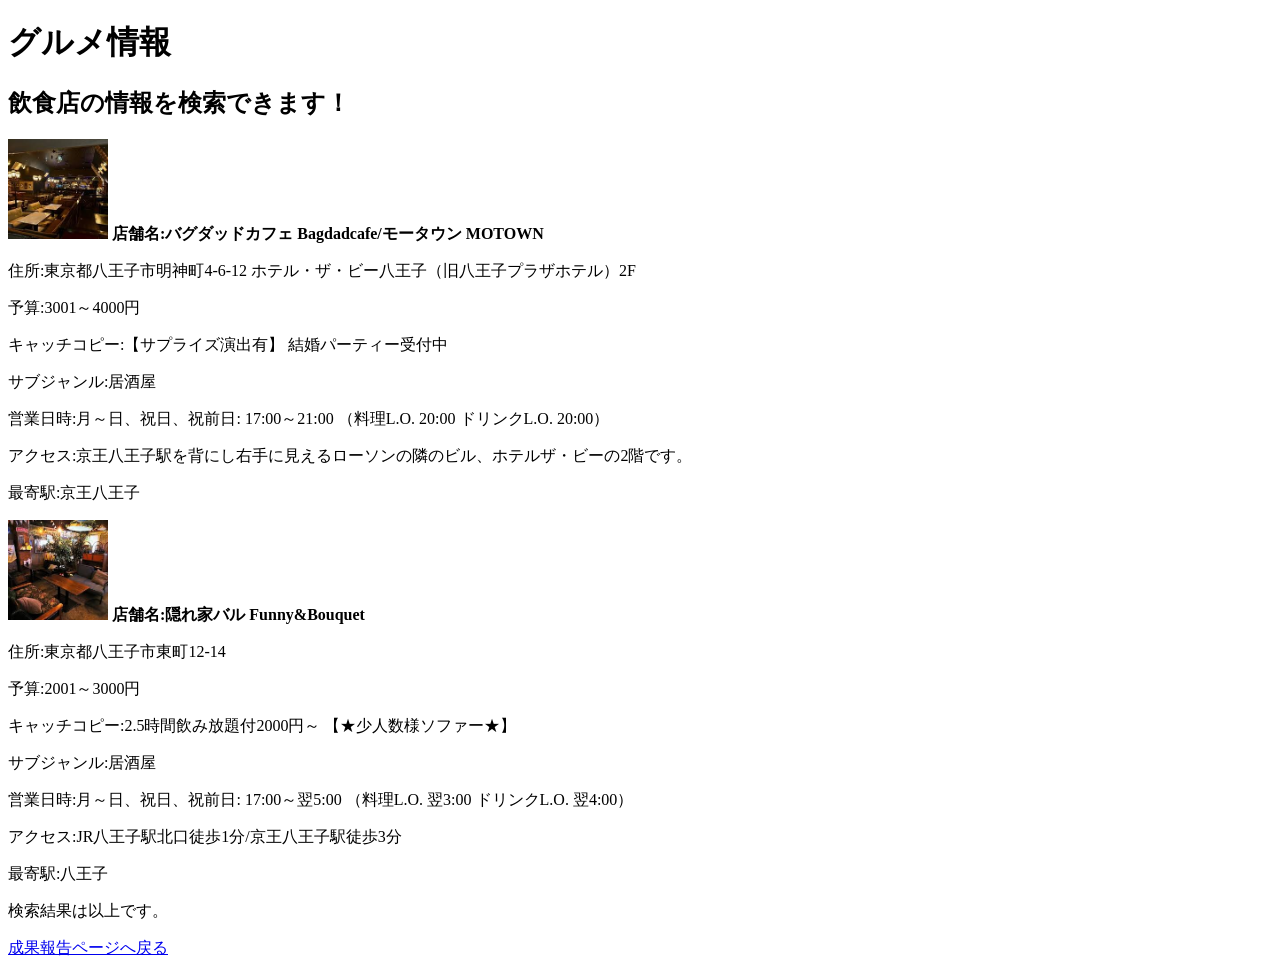
==== project.html @ c3a0ea9a "1-3" ====
<!DOCTYPE html>
<html lang="ja">
<head>
    <meta charset="UTF-8">
    <title>プロジェクト課題：グルメ情報</title>
</head>
<body>

    <h1>グルメ情報</h1>
    <h2>飲食店の情報を検索できます！</h2>

    <div>
        <p>
            <img src="[data-uri]" alt="店舗写真1" width="100">
            <strong>店舗名:バグダッドカフェ Bagdadcafe/モータウン MOTOWN</strong>
        </p>
        <p>住所:東京都八王子市明神町4-6-12 ホテル・ザ・ビー八王子（旧八王子プラザホテル）2F</p>
        <p>予算:3001～4000円</p>
        <p>キャッチコピー:【サプライズ演出有】 結婚パーティー受付中</p>
        <p>サブジャンル:居酒屋</p>
        <p>営業日時:月～日、祝日、祝前日: 17:00～21:00 （料理L.O. 20:00 ドリンクL.O. 20:00）</p>
        <p>アクセス:京王八王子駅を背にし右手に見えるローソンの隣のビル、ホテルザ・ビーの2階です。</p>
        <p>最寄駅:京王八王子</p>
    </div>

    <div>
        <p>
            <img src="[data-uri]" alt="店舗写真2" width="100">
            <strong>店舗名:隠れ家バル Funny&Bouquet</strong>
        </p>
        <p>住所:東京都八王子市東町12-14</p>
        <p>予算:2001～3000円</p>
        <p>キャッチコピー:2.5時間飲み放題付2000円～ 【★少人数様ソファー★】</p>
        <p>サブジャンル:居酒屋</p>
        <p>営業日時:月～日、祝日、祝前日: 17:00～翌5:00 （料理L.O. 翌3:00 ドリンクL.O. 翌4:00）</p>
        <p>アクセス:JR八王子駅北口徒歩1分/京王八王子駅徒歩3分</p>
        <p>最寄駅:八王子</p>
    </div>

    <p>検索結果は以上です。</p>

    <p><a href="index.html">成果報告ページへ戻る</a></p>

</body>
</html>
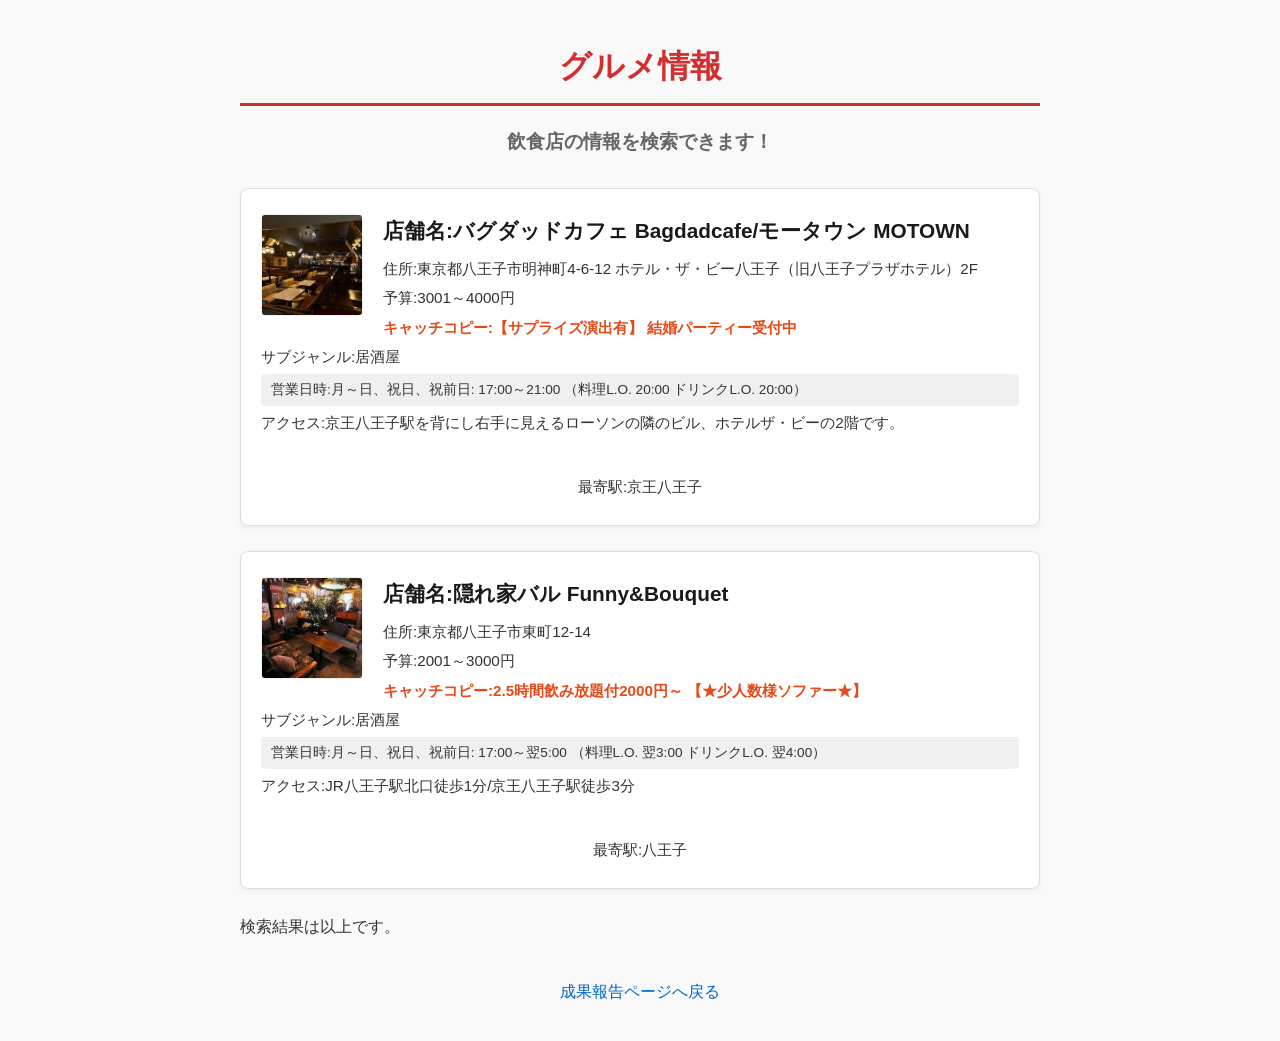
==== commit c1b77f37: "2-3" ====
--- a/project.html
+++ b/project.html
@@ -3,6 +3,7 @@
 <head>
     <meta charset="UTF-8">
     <title>プロジェクト課題：グルメ情報</title>
+    <link rel="stylesheet" href="project.css">
 </head>
 <body>
 
--- a/project.css
+++ b/project.css
@@ -0,0 +1,75 @@
+body {
+    font-family: "Helvetica Neue", Arial, "Hiragino Kaku Gothic ProN", "Hiragino Sans", Meiryo, sans-serif;
+    line-height: 1.6;
+    color: #333;
+    max-width: 800px;
+    margin: 0 auto;
+    padding: 20px;
+    background-color: #f9f9f9;
+}
+h1 {
+    color: #d32f2f;
+    border-bottom: 3px solid #d32f2f;
+    padding-bottom: 10px;
+    text-align: center;
+}
+h2 {
+    font-size: 1.2rem;
+    color: #666;
+    text-align: center;
+    margin-bottom: 30px;
+}
+div {
+    background-color: #ffffff;
+    border: 1px solid #ddd;
+    border-radius: 8px;
+    padding: 20px;
+    margin-bottom: 25px;
+    box-shadow: 0 2px 5px rgba(0,0,0,0.05);
+    overflow: hidden;
+}
+div img {
+    float: left;
+    margin-right: 20px;
+    margin-bottom: 10px;
+    border-radius: 4px;
+    border: 1px solid #eee;
+}
+div strong {
+    display: block;
+    font-size: 1.3rem;
+    color: #1a1a1a;
+    margin-bottom: 10px;
+}
+div p {
+    margin: 5px 0;
+    font-size: 0.95rem;
+}
+
+div p:nth-of-type(4) {
+    color: #e64a19;
+    font-weight: bold;
+}
+div p:nth-of-type(6) {
+    background-color: #f0f0f0;
+    padding: 5px 10px;
+    font-size: 0.85rem;
+    border-radius: 4px;
+}
+div::after {
+    content: "";
+    display: block;
+    clear: both;
+}
+p:last-of-type {
+    text-align: center;
+    margin-top: 40px;
+}
+a {
+    color: #0066cc;
+    text-decoration: none;
+}
+
+a:hover {
+    text-decoration: underline;
+}
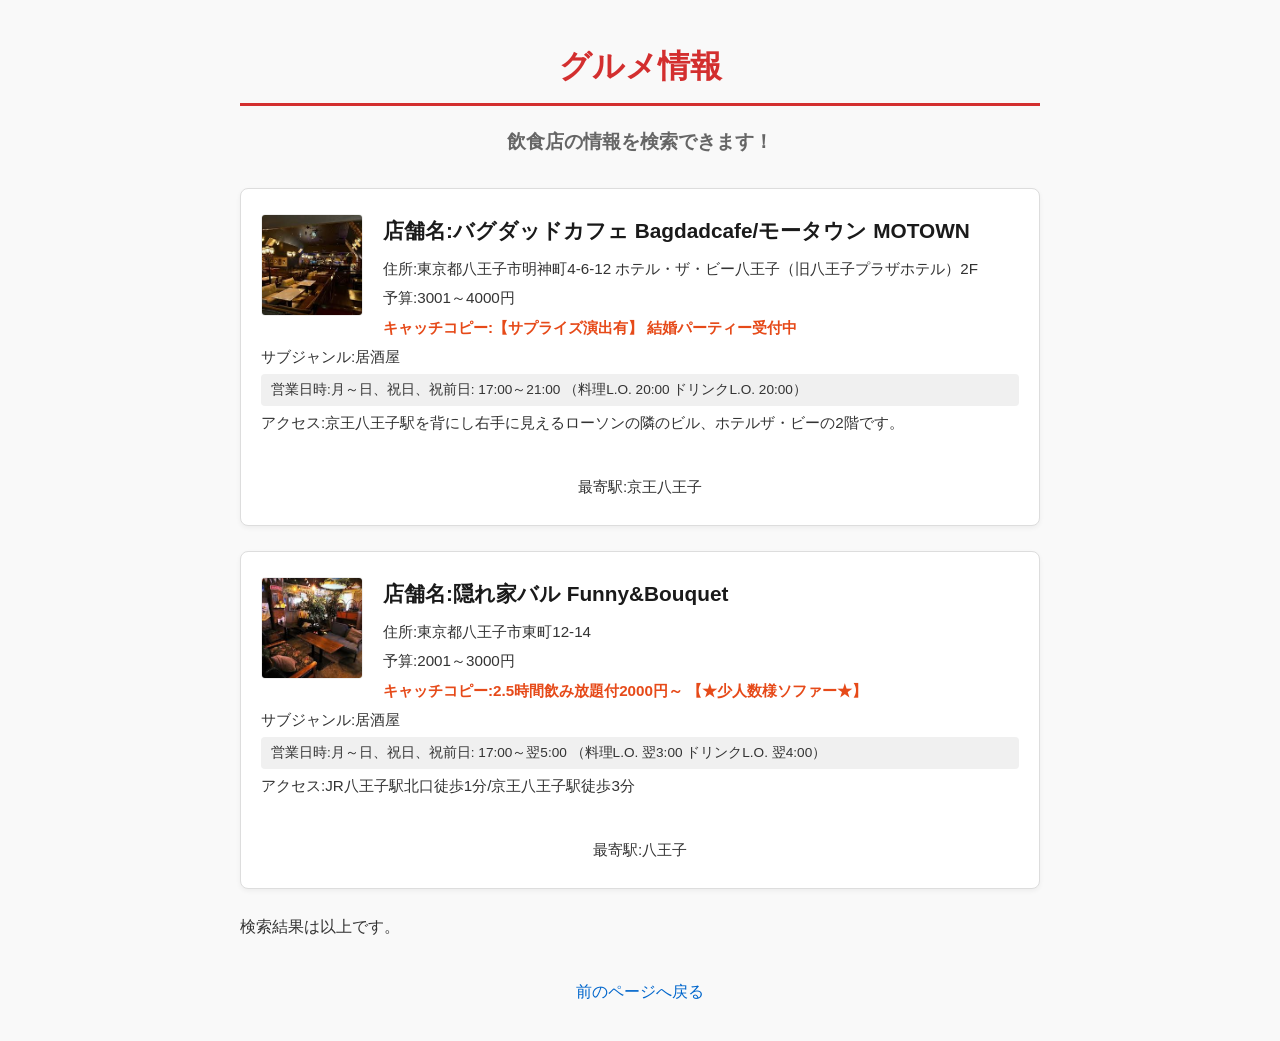
==== commit e3cedaf9: "2-5" ====
--- a/project.html
+++ b/project.html
@@ -40,7 +40,7 @@
 
     <p>検索結果は以上です。</p>
 
-    <p><a href="index.html">成果報告ページへ戻る</a></p>
+    <p><a href="index.html">前のページへ戻る</a></p>
 
 </body>
 </html>
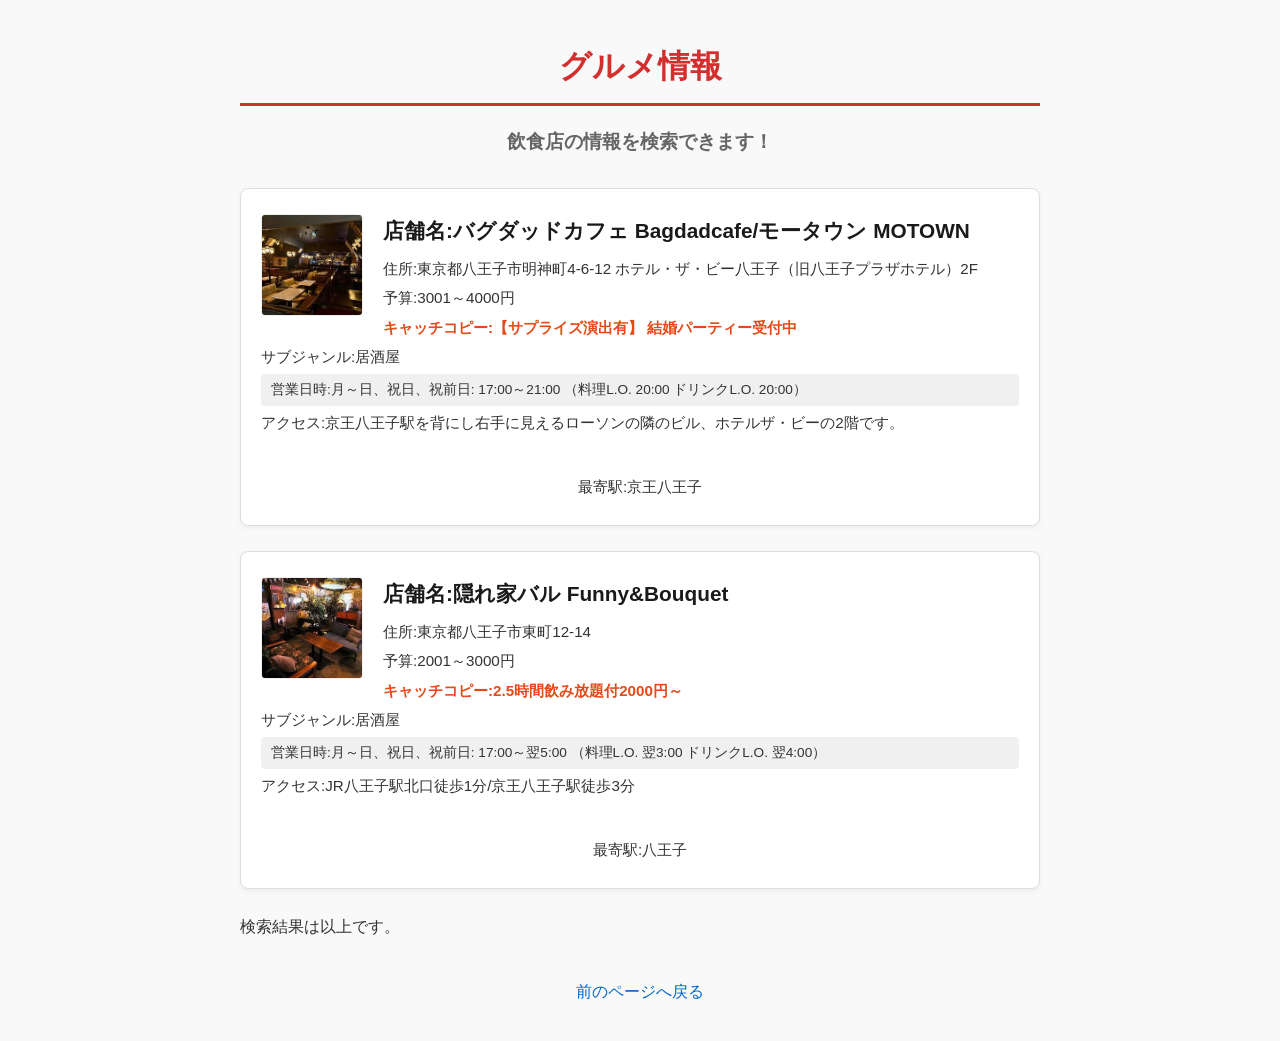
==== commit e7dee0ce: "更新" ====
--- a/project.html
+++ b/project.html
@@ -4,6 +4,7 @@
     <meta charset="UTF-8">
     <title>プロジェクト課題：グルメ情報</title>
     <link rel="stylesheet" href="project.css">
+    <script src="gourmet.js" defer></script>
 </head>
 <body>
 
@@ -31,7 +32,7 @@
         </p>
         <p>住所:東京都八王子市東町12-14</p>
         <p>予算:2001～3000円</p>
-        <p>キャッチコピー:2.5時間飲み放題付2000円～ 【★少人数様ソファー★】</p>
+        <p>キャッチコピー:2.5時間飲み放題付2000円～ </p>
         <p>サブジャンル:居酒屋</p>
         <p>営業日時:月～日、祝日、祝前日: 17:00～翌5:00 （料理L.O. 翌3:00 ドリンクL.O. 翌4:00）</p>
         <p>アクセス:JR八王子駅北口徒歩1分/京王八王子駅徒歩3分</p>
